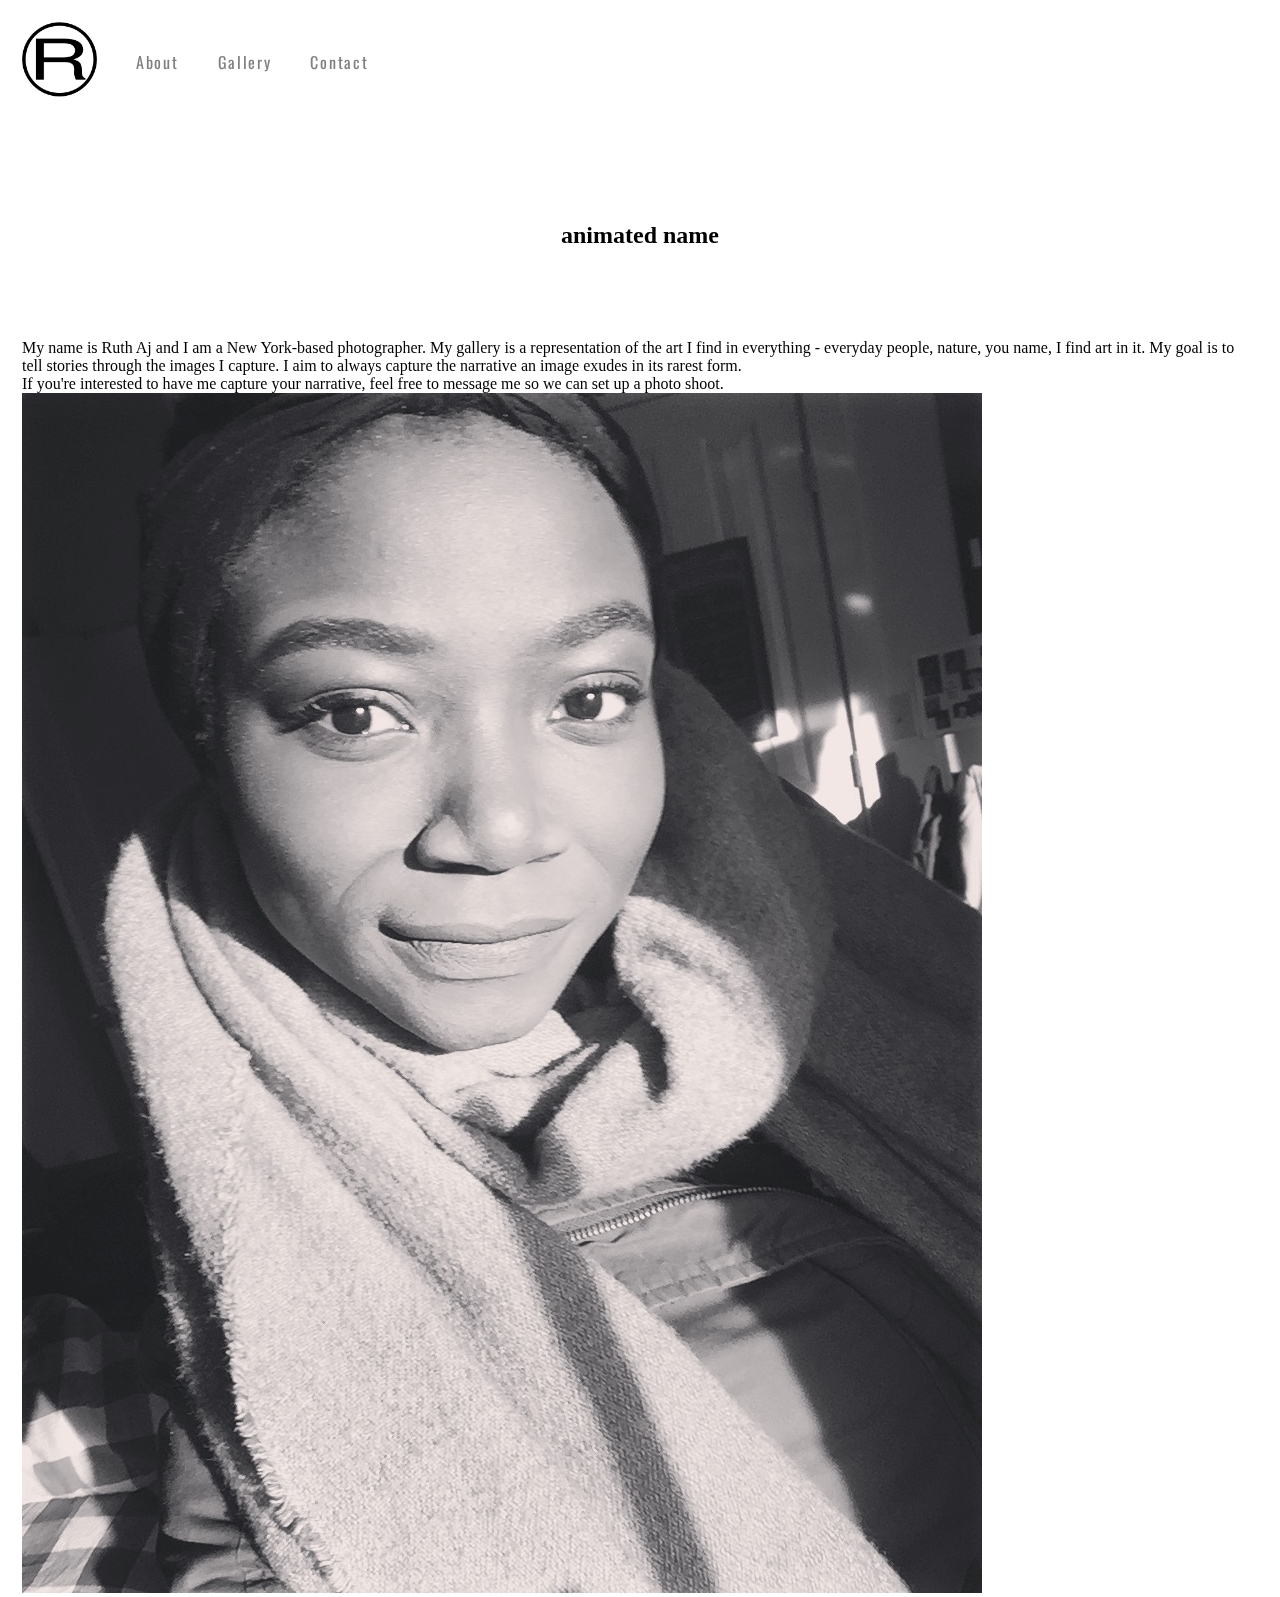
==== home.html @ 170db878 "new file adding" ====
<!DOCTYPE html>
<html lang="en">
<head>
  <meta charset="UTF-8">
  <meta name="viewport" content="width=device-width, initial-scale=1.0">
  <meta http-equiv="X-UA-Compatible" content="ie=edge">
  <title>home</title>
  <link href="https://fonts.googleapis.com/css?family=Oswald" rel="stylesheet">
  <link rel="icon" href="images/icon.png">
  <link rel="stylesheet" href="css/main.css">
  <script src= "js/jquery-3.2.1.min.js">

  </script>
</head>
<body>
  <div class="nav">
    <div class="nav_link_wrapper">
      <a href="home.html"><img src="images/icon2.png" alt="site icon"></a>
      <a href="" class="nav_link first">About</a>
      <a href="" class="nav_link second">Gallery</a>
      <a href="" class="nav_link third">Contact</a>
    </div>
  </div>

<div class="gallery_section">
  <div class="gallary_header">
    <h3>
      Choose a Section
    </h3>
  </div>

  <ul class="gallery_section_body">
    <li class="gallery_section_list">City</li>
      <li class="gallery_section_list"> Flowers</li>
        <li class="gallery_section_list">Sky</li>
          <li class="gallery_section_list">Misc</li>
  </ul>
</div>

<div class="About_section">
  <h2>
   animated name
  </h2>
  <div>
    <p>
          My name is Ruth Aj and I am a New York-based photographer.
   My gallery is a representation of the art I find in everything - everyday people, nature, you name, I find art in it.
    My goal is to tell stories through the images I capture. I aim to always capture the narrative an image exudes in its rarest form. <br>
    If you're interested to have me capture your narrative,
    feel free to message me so we can set up a photo shoot.

</p>
<img src="images/ruthPicture.JPG" alt="ruths picture" class="half-width">
</div>
</div>

<div class="contact_section">

</div>

<div class="photo_viewer">


</div>
<script src="js/script.js">

</script>
</body>
</html>
---- css/main.css ----
* {
  margin: 0;
  padding: 0;
}



div.home {
  height: 100vh;
  width: 100vw;
  background-color: white;
  color: black;
}

div.home div.img_index img {
  height: 100px;
  width: 100px;
  margin-top: 30px;
  margin-left: 30px;
}

div.home .entry_button {
  position: fixed !important;
  top: 70% !important;
  left: 46% !important;
}

div.home .entry_button button {
  height: 40px;
  width: 60px;
  border-radius: 5px;
  border: 0;
  box-shadow: 4px 5px gray;
}

div.nav {
  position: fixed;
  top: 0;
  width: 100vw;
  display: flex;
  align-items: center;
}

div.nav .nav_link_wrapper {
  margin-left: 22px;
  margin-top: 22px;
}

div.nav .nav_link_wrapper a img {
  height: 75px;
  width: 75px;
}

div.nav .nav_link_wrapper a.nav_link {
  text-decoration: none;
  margin-left: 35px;
  position: relative;
  bottom: 28px;
  color: gray;
  font-family: 'Oswald', sans-serif;
  font-size: 16px;
  letter-spacing: 1.7px;
}

div.nav .nav_link_wrapper a.nav_link:hover {
  color: black;
}

div.About_section {
  position: relative;
  top: 200px;
  margin: 22px;
}

div.About_section h2 {
  text-align: center;
  margin-bottom: 90px;
}
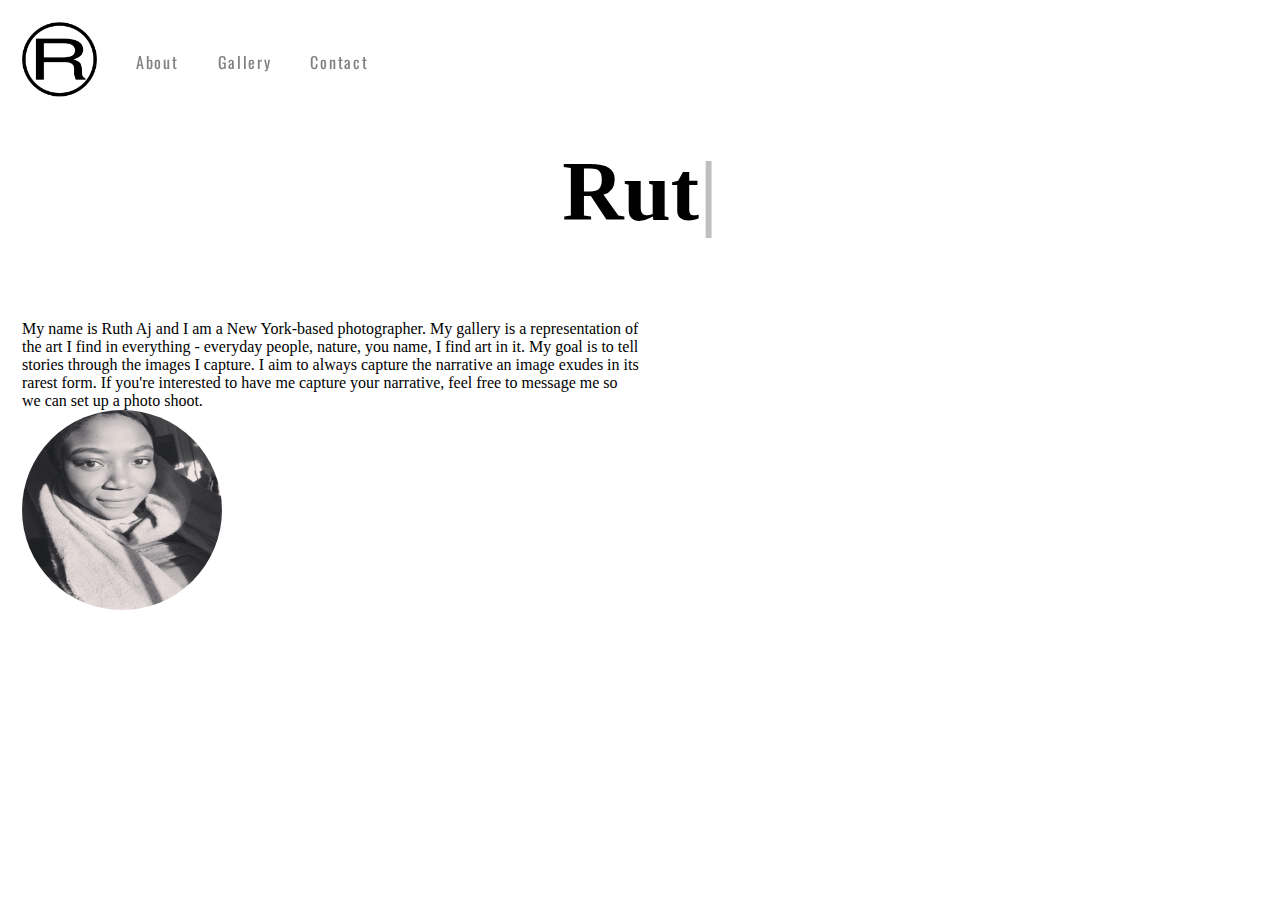
==== commit 1d0a72ee: "gallery page is animated" ====
--- a/home.html
+++ b/home.html
@@ -1,5 +1,5 @@
 <!DOCTYPE html>
-<html lang="en">
+<html lang="en" ng-app="module">
 <head>
   <meta charset="UTF-8">
   <meta name="viewport" content="width=device-width, initial-scale=1.0">
@@ -8,9 +8,9 @@
   <link href="https://fonts.googleapis.com/css?family=Oswald" rel="stylesheet">
   <link rel="icon" href="images/icon.png">
   <link rel="stylesheet" href="css/main.css">
-  <script src= "js/jquery-3.2.1.min.js">
-
-  </script>
+  <script src= "js/jquery-3.2.1.min.js"></script>
+  <script src="js/typeit.min.js"></script>
+  <script src="js/angular.min.js"></script>
 </head>
 <body>
   <div class="nav">
@@ -38,19 +38,18 @@
 </div>
 
 <div class="About_section">
-  <h2>
-   animated name
+  <h2 class="name">
+     Ruth <em> Ajeboye </em>
   </h2>
-  <div>
+  <div class="about_section_main">
     <p>
-          My name is Ruth Aj and I am a New York-based photographer.
-   My gallery is a representation of the art I find in everything - everyday people, nature, you name, I find art in it.
-    My goal is to tell stories through the images I capture. I aim to always capture the narrative an image exudes in its rarest form. <br>
+    My name is Ruth Aj and I am a New York-based photographer.
+    My gallery is a representation of the art I find in everything - everyday people, nature, you name, I find art in it.
+    My goal is to tell stories through the images I capture. I aim to always capture the narrative an image exudes in its rarest form.
     If you're interested to have me capture your narrative,
     feel free to message me so we can set up a photo shoot.
-
-</p>
-<img src="images/ruthPicture.JPG" alt="ruths picture" class="half-width">
+   </p>
+   <img src="images/ruthPicture.JPG" alt="ruths picture" class="half-width">
 </div>
 </div>
 
@@ -59,8 +58,9 @@
 </div>
 
 <div class="photo_viewer">
-
-
+   <div class="exit_img">
+      <img src="images/cancel.png" alt="exit">
+   </div>
 </div>
 <script src="js/script.js">
 
--- a/css/main.css
+++ b/css/main.css
@@ -25,6 +25,12 @@
   left: 46% !important;
 }
 
+div.entry_text {
+  position: fixed;
+  top: 35%;
+  left: 30%;
+  font-size: 80px;
+}
 div.home .entry_button button {
   height: 40px;
   width: 60px;
@@ -68,11 +74,64 @@
 
 div.About_section {
   position: relative;
-  top: 200px;
+  top: 120px;
   margin: 22px;
 }
 
 div.About_section h2 {
   text-align: center;
-  margin-bottom: 90px;
+  margin-bottom: 80px;
+  font-size: 85px;
+  color: black;
 }
+
+div.about_section_main p {
+  width: 50%;
+}
+
+img[src="images/ruthPicture.JPG"]{
+ border-radius: 50%;
+  height: 200px;
+  width: 200px;
+  position: relative;
+  left: 20pxl
+}
+
+img[src="images/cancel.png"] {
+  height: 32px;
+  width: 32px;
+}
+
+div.gallery_section {
+  position: relative;
+  top: 200px;
+
+}
+
+
+
+
+
+
+
+
+
+
+
+
+
+
+div.photo_viewer {
+  position: fixed;
+  bottom: 0;
+  width: 100vw;
+}
+
+div.exit_img {
+  margin-top: 20px;
+  position: fixed;
+  left: 96%;
+  height: 32px;
+  width: 32px;
+  cursor: pointer;
+}
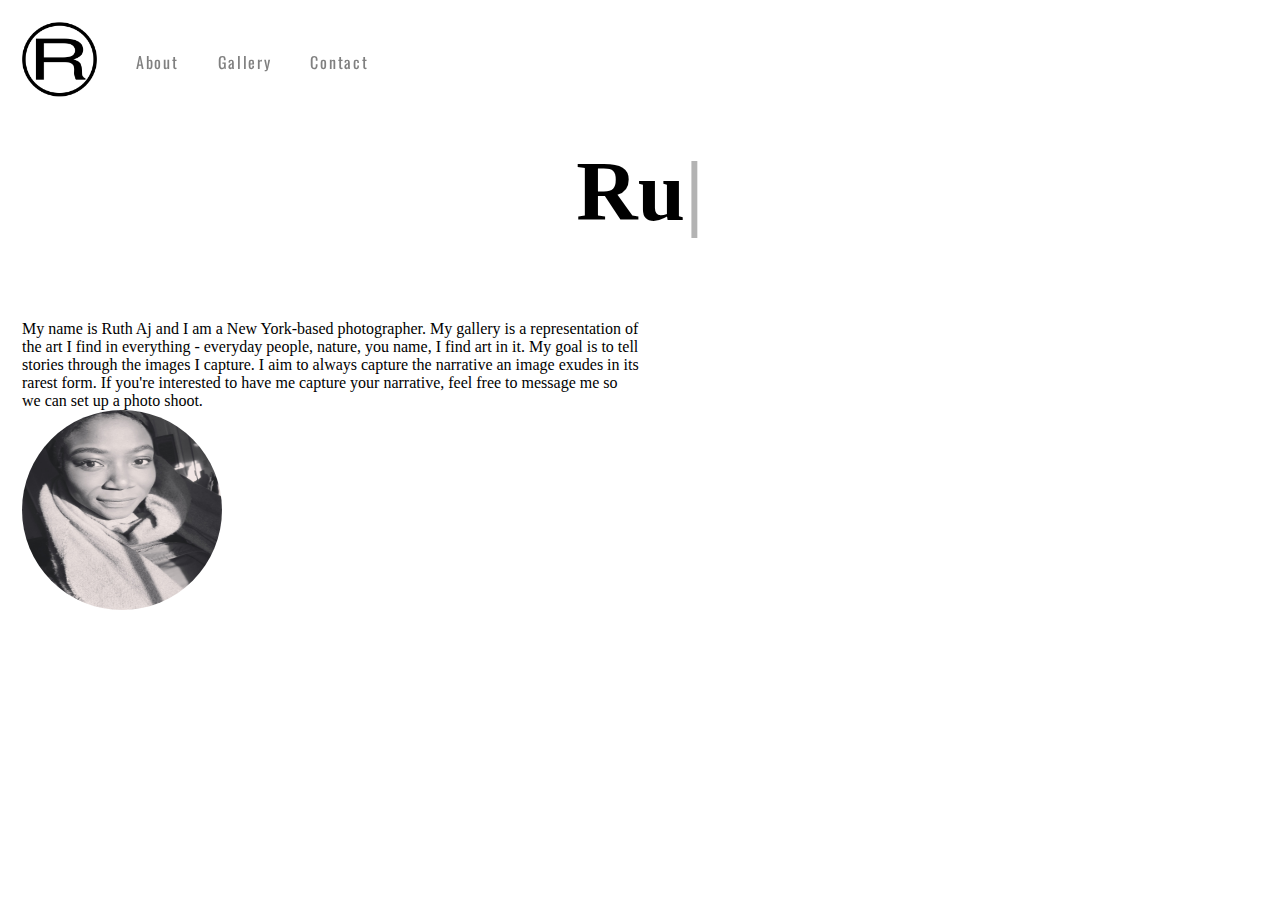
==== commit d96379ec: "general file mods" ====
--- a/home.html
+++ b/home.html
@@ -1,5 +1,5 @@
 <!DOCTYPE html>
-<html lang="en" ng-app="module">
+<html lang="en">
 <head>
   <meta charset="UTF-8">
   <meta name="viewport" content="width=device-width, initial-scale=1.0">
@@ -25,15 +25,16 @@
 <div class="gallery_section">
   <div class="gallary_header">
     <h3>
-      Choose a Section
+      Choose a Category
     </h3>
   </div>
-
+<div class="gallery_body_wrapper">
   <ul class="gallery_section_body">
-    <li class="gallery_section_list">City</li>
-      <li class="gallery_section_list"> Flowers</li>
-        <li class="gallery_section_list">Sky</li>
-          <li class="gallery_section_list">Misc</li>
+    <li class="gallery_section_list city"></li>
+      <li class="gallery_section_list flower"> </li>
+        <li class="gallery_section_list sky"></li>
+          <li class="gallery_section_list extra"></li>
+    </div>
   </ul>
 </div>
 
@@ -61,6 +62,9 @@
    <div class="exit_img">
       <img src="images/cancel.png" alt="exit">
    </div>
+   <div class="photo_viewer_body">
+
+   </div>
 </div>
 <script src="js/script.js">
 
--- a/css/main.css
+++ b/css/main.css
@@ -3,7 +3,19 @@
   padding: 0;
 }
 
+.unset {
+  position: unset !important;
+  display: flex;
+  justify-content: center;
+}
 
+.imgSize {
+  box-sizing: border-box;
+  height: 220px;
+  width: 200px;
+  margin: 0 16px 16px 0;
+
+}
 
 div.home {
   height: 100vh;
@@ -104,27 +116,66 @@
 
 div.gallery_section {
   position: relative;
-  top: 200px;
+  top: 170px;
 
 }
 
+div.gallary_header  {
+  color: gray;
+  font-size: 26px;
+  position: fixed;
+  left: 43%;
 
 
+}
 
+.gallery_section_body li {
+  margin: 118px 20px 0 0;
+  box-sizing: border-box;
+  height: 200px;
+  width: 200px;
+  display: inline-block;
+  position: relative;
+  left: 19%;
+  border-radius: 7px;
+  cursor: pointer;
+}
 
+.gallery_section_body li:nth-child(2) {
 
+  background: url('../images/flower.png');
+    background-position: center;
+}
 
+.gallery_section_body li:nth-child(3) {
+  background: url('../images/sky.png');
+    background-position: center;
 
+}
 
+.gallery_section_body li:nth-child(1) {
+  background: url('../images/city.png');
+    background-position: center;
+}
 
+.gallery_section_body li:nth-child(4) {
+  background: url('../images/plus.png');
+  background-repeat: no-repeat;
+    background-position: center;
+    background-color: gray;
 
-
+}
 
 
 div.photo_viewer {
   position: fixed;
   bottom: 0;
   width: 100vw;
+}
+
+div.photo_viewer_body {
+
+
 }
 
 div.exit_img {
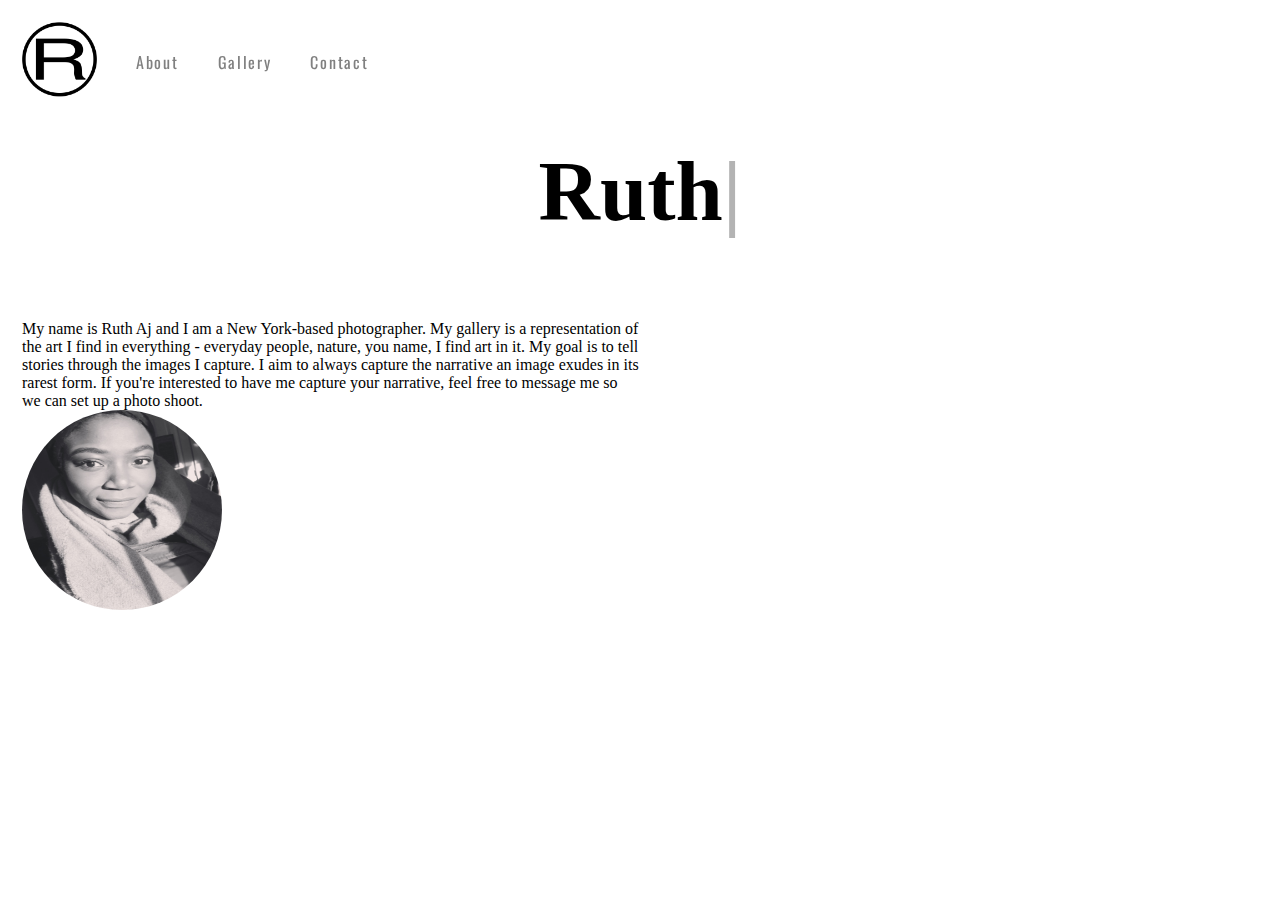
==== commit 52ea1f35: "home altered. ul added for the li's that contains images" ====
--- a/home.html
+++ b/home.html
@@ -63,6 +63,12 @@
       <img src="images/cancel.png" alt="exit">
    </div>
    <div class="photo_viewer_body">
+     <div class="photo_viewer_title">
+       <h3 class="title"></h3>
+     </div>
+     <div>
+        <ul class="photo_viewer_li"></ul>
+     </div>
 
    </div>
 </div>
--- a/css/main.css
+++ b/css/main.css
@@ -5,15 +5,18 @@
 
 .unset {
   position: unset !important;
-  display: flex;
-  justify-content: center;
+
 }
 
 .imgSize {
   box-sizing: border-box;
   height: 220px;
   width: 200px;
-  margin: 0 16px 16px 0;
+  margin: 0 16px 16px 20px;
+}
+
+.liPosition {
+  display: inline-block;
 
 }
 
@@ -173,16 +176,114 @@
   width: 100vw;
 }
 
-div.photo_viewer_body {
-
-
+.photo_viewer_li {
+
+
+
+}
+
+.photo_viewer_title {
+    margin: 60px 0 60px 0;
+    text-align: center;
+}
+
+.photo_viewer_title h3 {
+  color: gray;
+  font-size: 20px;
 }
 
 div.exit_img {
   margin-top: 20px;
   position: fixed;
-  left: 96%;
+  left: 97%;
   height: 32px;
   width: 32px;
   cursor: pointer;
 }
+
+
+
+
+
+
+
+
+
+
+
+
+
+
+
+
+
+
+
+
+
+
+
+
+
+
+
+
+
+
+
+
+
+
+
+
+
+
+
+
+
+
+
+
+
+
+
+
+
+@media screen and (max-width:1024px) {
+
+  div.entry_text {
+    position: fixed;
+    top: 35%;
+    left: 25%;
+    font-size: 80px;
+}
+
+}
+
+@media screen and (max-width:768px) {
+
+  div.entry_text {
+    position: fixed;
+    top: 35%;
+    left: 16%;
+    font-size: 80px;
+}
+
+}
+
+@media screen and (max-width:420px) {
+
+  div.entry_text {
+    position: fixed;
+    top: 39%;
+    left: 16%;
+    font-size: 40px;
+}
+
+div.home .entry_button {
+    position: fixed !important;
+    top: 70% !important;
+    left: 40% !important;
+}
+
+}
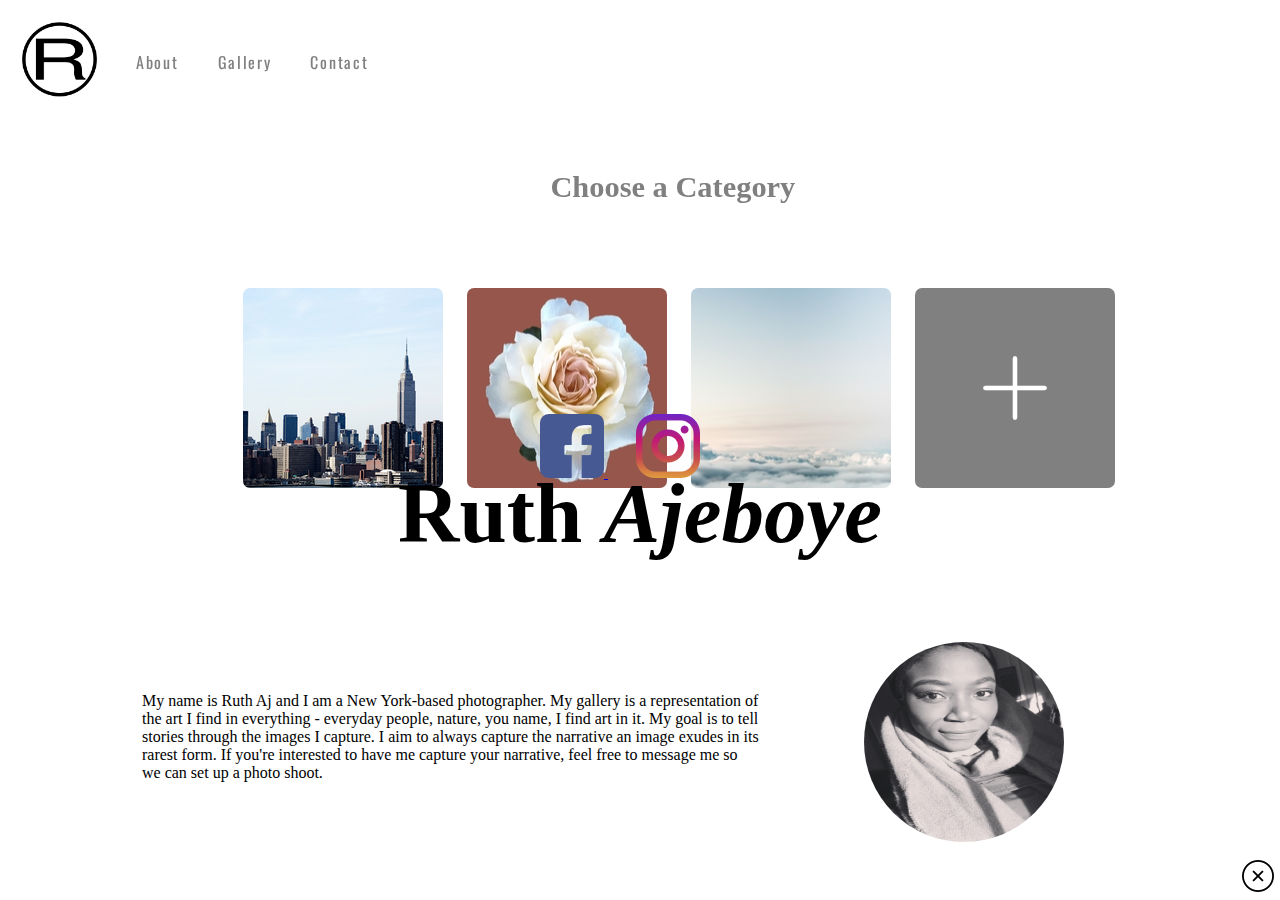
==== commit efffb438: "text and image position changed" ====
--- a/home.html
+++ b/home.html
@@ -31,7 +31,7 @@
 <div class="gallery_body_wrapper">
   <ul class="gallery_section_body">
     <li class="gallery_section_list city"></li>
-      <li class="gallery_section_list flower"> </li>
+      <li class="gallery_section_list flower"></li>
         <li class="gallery_section_list sky"></li>
           <li class="gallery_section_list extra"></li>
     </div>
@@ -43,7 +43,7 @@
      Ruth <em> Ajeboye </em>
   </h2>
   <div class="about_section_main">
-    <p>
+    <p class="about_text">
     My name is Ruth Aj and I am a New York-based photographer.
     My gallery is a representation of the art I find in everything - everyday people, nature, you name, I find art in it.
     My goal is to tell stories through the images I capture. I aim to always capture the narrative an image exudes in its rarest form.
@@ -55,6 +55,14 @@
 </div>
 
 <div class="contact_section">
+  <div class="contact_social media">
+    <a href="https://www.facebook.com/pg/Photography-319116605257643/about/?entry_point=page_edit_dialog&tab=page_inf" class="social_media_link">
+      <img src="images/facebook.png" alt="facebook logo">
+    </a>
+    <a href="https://www.instagram.com/ruthajphotography/" class="social_media_link">
+      <img src="images/instagram.png" alt=" intagram logo">
+    </a>
+  </div>
 
 </div>
 
--- a/css/main.css
+++ b/css/main.css
@@ -10,9 +10,10 @@
 
 .imgSize {
   box-sizing: border-box;
-  height: 220px;
-  width: 200px;
-  margin: 0 16px 16px 20px;
+  height: 200px;
+  width: 180px;
+  margin: 0 21px 16px 20px;
+  border-radius: 6px;
 }
 
 .liPosition {
@@ -102,14 +103,16 @@
 
 div.about_section_main p {
   width: 50%;
+  margin-left: 120px;
+  margin-right: 104px;
+  margin-top: 50px;
 }
 
 img[src="images/ruthPicture.JPG"]{
  border-radius: 50%;
   height: 200px;
   width: 200px;
-  position: relative;
-  left: 20pxl
+
 }
 
 img[src="images/cancel.png"] {
@@ -201,19 +204,109 @@
   cursor: pointer;
 }
 
-
-
-
-
-
-
-
-
-
-
-
-
-
+.contact_social.media {
+    position: fixed;
+    top: 46%;
+    left: 40%;
+}
+
+a.social_media_link {
+    margin-left: 28px;
+}
+
+.about_section_main {
+    display: inline-flex;
+}
+
+
+@media screen and (max-width:1024px){
+  .gallery_section_body li {
+    left: 8%;
+
+}
+
+div.gallary_header {
+    left: 39%;
+}
+}
+
+@media screen and (max-width:768px){
+  div.about_section_main p {
+    margin-left: 82px;
+    margin-right: 94px;
+}
+
+img[src="images/ruthPicture.JPG"] {
+    margin-right: 75px;
+    margin-top: 37px;
+}
+
+div.gallary_header {
+    left: 36%;
+}
+
+.contact_social.media {
+    left: 35%;
+}
+
+}
+
+@media screen and (max-width: 420px){
+  div.nav {
+     position: unset;
+     }
+
+     .about_section_main {
+         display: unset;
+     }
+
+
+   div.about_section_main p {
+       margin-left: 0;
+       margin-right: 0;
+       width: unset;
+   }
+
+   img[src="images/ruthPicture.JPG"] {
+    margin-left: 61px;
+}
+
+div.gallery_section {
+    position: relative;
+    top: 57px;
+}
+
+div.gallary_header {
+     position: unset;
+     text-align: center;
+
+}
+
+.gallery_section_body li {
+    left: 23%;
+}
+
+.gallery_section_body li {
+    margin: 49px 20px 0 0;
+}
+
+.contact_social.media {
+    left: 23%;
+}
+div.About_section {
+    top: 42px;
+}
+
+}
+
+@media screen and (max-width:360px){
+  div.nav .nav_link_wrapper {
+    margin-left: 13px;
+    margin-top: 22px;
+    font-size: 0px;
+}
+
+}
 
 
 
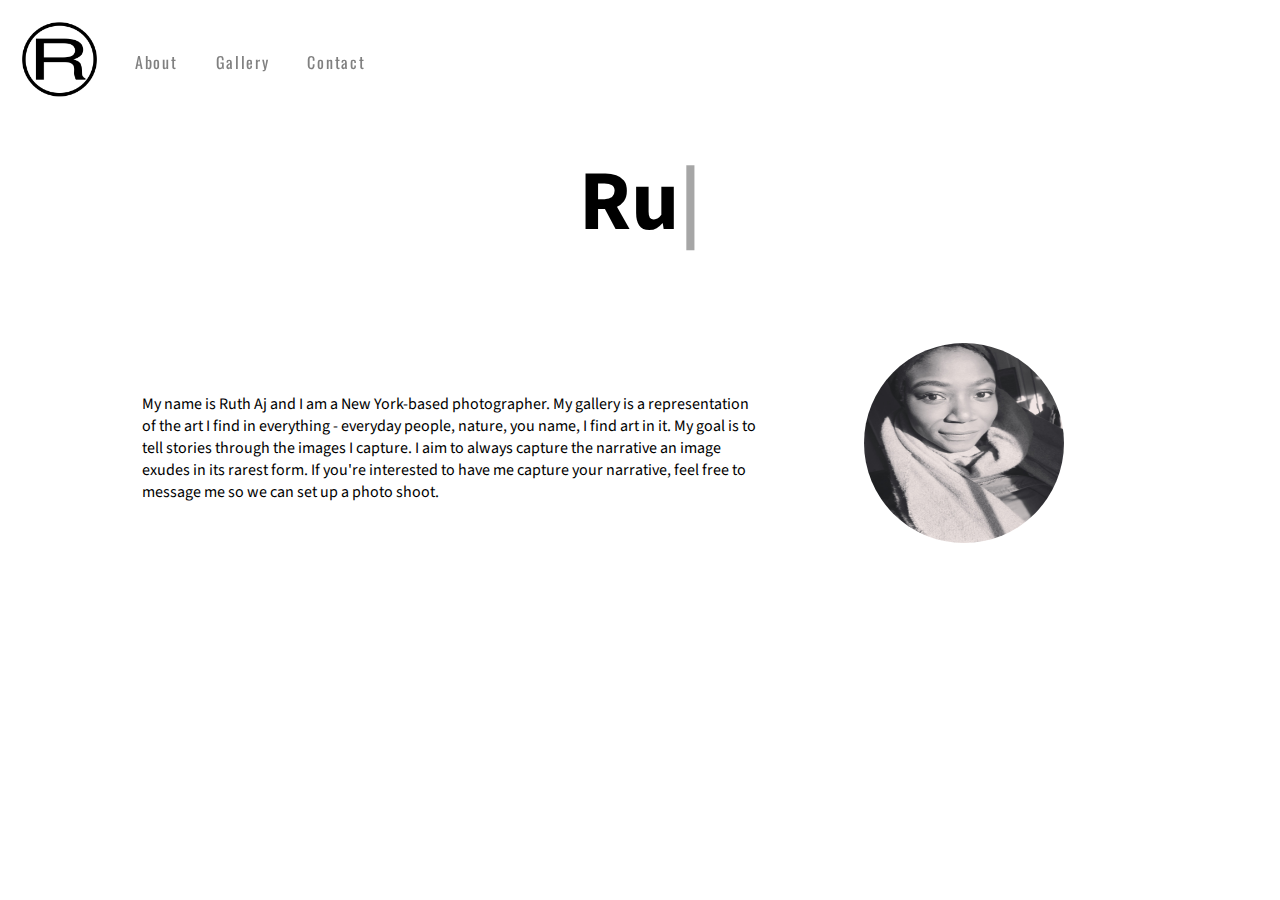
==== commit 39d5644f: "customer name edit" ====
--- a/home.html
+++ b/home.html
@@ -8,6 +8,7 @@
   <link href="https://fonts.googleapis.com/css?family=Oswald" rel="stylesheet">
   <link rel="icon" href="images/icon.png">
   <link rel="stylesheet" href="css/main.css">
+  <link href="https://fonts.googleapis.com/css?family=Source+Sans+Pro" rel="stylesheet">
   <script src= "js/jquery-3.2.1.min.js"></script>
   <script src="js/typeit.min.js"></script>
   <script src="js/angular.min.js"></script>
@@ -40,7 +41,7 @@
 
 <div class="About_section">
   <h2 class="name">
-     Ruth <em> Ajeboye </em>
+     Ruth <em> Ajiboye </em>
   </h2>
   <div class="about_section_main">
     <p class="about_text">
--- a/css/main.css
+++ b/css/main.css
@@ -1,6 +1,7 @@
 * {
   margin: 0;
   padding: 0;
+  font-family: 'Source Sans Pro', sans-serif;
 }
 
 .unset {
@@ -16,6 +17,11 @@
   border-radius: 6px;
 }
 
+.enlarge {
+  height: 400px;
+  width: 400px;
+}
+
 .liPosition {
   display: inline-block;
 
@@ -179,12 +185,6 @@
   width: 100vw;
 }
 
-.photo_viewer_li {
-
-
-
-}
-
 .photo_viewer_title {
     margin: 60px 0 60px 0;
     text-align: center;
@@ -197,8 +197,9 @@
 
 div.exit_img {
   margin-top: 20px;
-  position: fixed;
-  left: 97%;
+  position: relative;
+  left: 95%;
+  top: 10%;
   height: 32px;
   width: 32px;
   cursor: pointer;
@@ -228,6 +229,23 @@
 div.gallary_header {
     left: 39%;
 }
+
+.imgSize {
+  margin-left: 46px;
+}
+
+div.entry_text {
+  position: fixed;
+  top: 35%;
+  left: 25%;
+  font-size: 80px;
+}
+
+div.exit_img {
+  left: 90%;
+  top: 8%;
+}
+
 }
 
 @media screen and (max-width:768px){
@@ -297,6 +315,16 @@
     top: 42px;
 }
 
+div.exit_img {
+    left: 85%;
+    top: 7%;
+}
+
+.imgSize {
+  height: 420px;
+  width: 357px;
+  margin-left: 29px;
+}
 }
 
 @media screen and (max-width:360px){
@@ -306,51 +334,32 @@
     font-size: 0px;
 }
 
-}
-
-
-
-
-
-
-
-
-
-
-
-
-
-
-
-
-
-
-
-
-
-
-
-
-
-
-
-
-
-
-
-
-
-
-
-@media screen and (max-width:1024px) {
-
-  div.entry_text {
-    position: fixed;
-    top: 35%;
-    left: 25%;
-    font-size: 80px;
-}
-
+.imgSize {
+ margin-left: 23px;
+ box-sizing: border-box;
+ height: 350px;
+width: 311px;
+}
+
+div.exit_img {
+    left: 84%;
+}
+
+.photo_viewer_title h3 {
+    font-size: 30px;
+}
+}
+
+@media screen and (max-width:375px){
+  div.exit_img {
+      left: 82%;
+  }
+
+  .imgSize {
+      height: 417px;
+      width: 306px;
+      margin-left: 32px;
+  }
 }
 
 @media screen and (max-width:768px) {
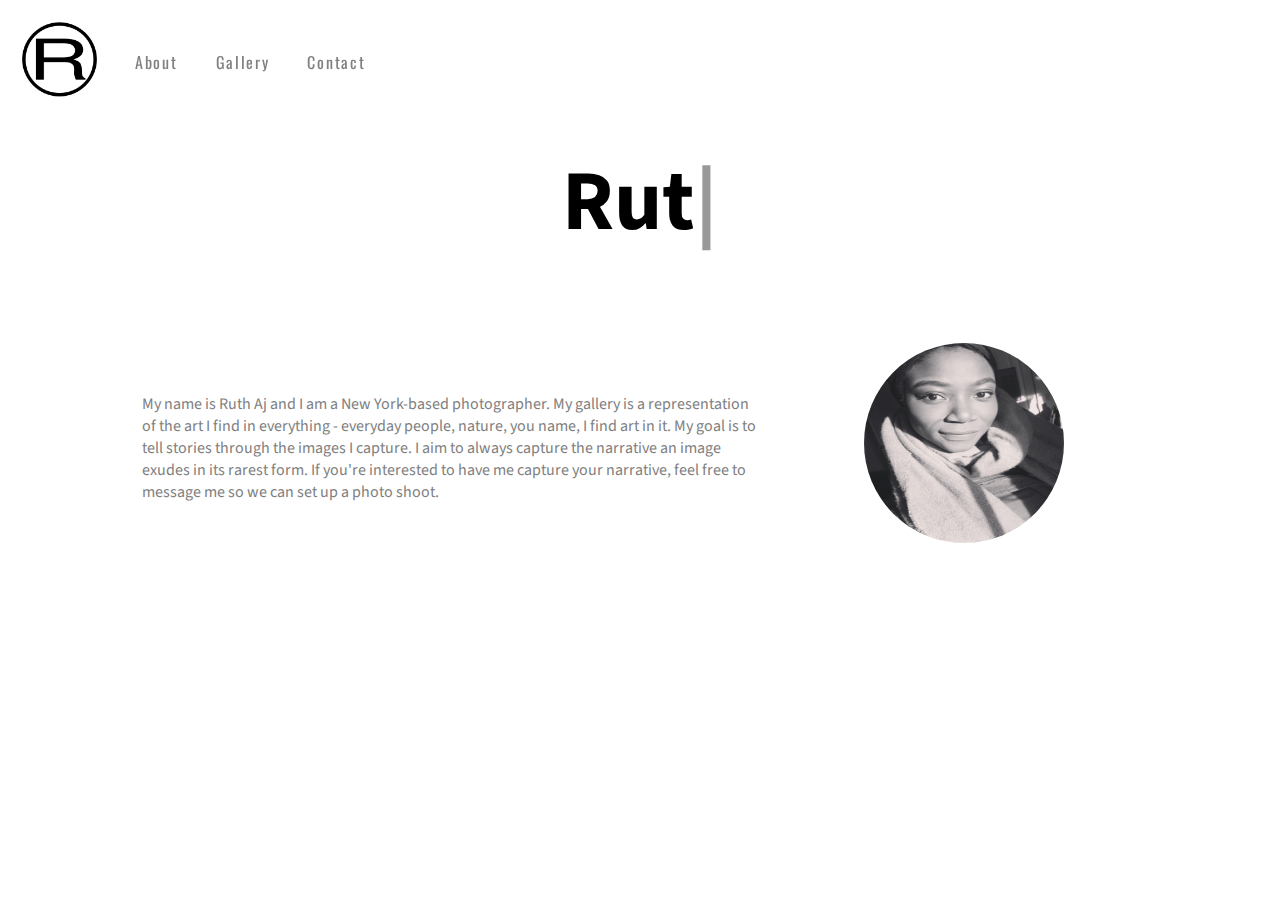
==== commit aefe166e: "modal addition" ====
--- a/home.html
+++ b/home.html
@@ -80,6 +80,10 @@
      </div>
 
    </div>
+   <div class="modal">
+     <span class="close">&times;</span>
+     <img class="modal-content" id="modal_img">
+   </div>
 </div>
 <script src="js/script.js">
 
--- a/css/main.css
+++ b/css/main.css
@@ -15,6 +15,7 @@
   width: 180px;
   margin: 0 21px 16px 20px;
   border-radius: 6px;
+  cursor: pointer;
 }
 
 .enlarge {
@@ -112,6 +113,7 @@
   margin-left: 120px;
   margin-right: 104px;
   margin-top: 50px;
+  color: gray;
 }
 
 img[src="images/ruthPicture.JPG"]{
@@ -219,6 +221,61 @@
     display: inline-flex;
 }
 
+.modal {
+    display: none;
+    position: fixed;
+    z-index: 1;
+    padding-top: 100px;
+    left: 0;
+    top: 0;
+    width: 100%;
+    height: 100%;
+    overflow: auto;
+    background-color: rgb(0,0,0);
+    background-color: rgba(0,0,0,0.9);
+}
+
+.modal-content {
+    margin: auto;
+    display: block;
+    width: 80%;
+    max-width: 700px;
+}
+
+@-webkit-keyframes zoom {
+    from {-webkit-transform:scale(0)}
+    to {-webkit-transform:scale(1)}
+}
+
+@keyframes zoom {
+    from {transform:scale(0)}
+    to {transform:scale(1)}
+}
+
+.modal-content {
+    -webkit-animation-name: zoom;
+    -webkit-animation-duration: 0.6s;
+    animation-name: zoom;
+    animation-duration: 0.6s;
+}
+
+.close {
+    position: absolute;
+    top: 15px;
+    right: 35px;
+    color: #f1f1f1;
+    font-size: 40px;
+    font-weight: bold;
+    transition: 0.3s;
+}
+
+.close:hover,
+.close:focus {
+    color: #bbb;
+    text-decoration: none;
+    cursor: pointer;
+}
+
 
 @media screen and (max-width:1024px){
   .gallery_section_body li {
@@ -267,6 +324,10 @@
     left: 35%;
 }
 
+.modal-content {
+    width: 100%;
+}
+
 }
 
 @media screen and (max-width: 420px){
